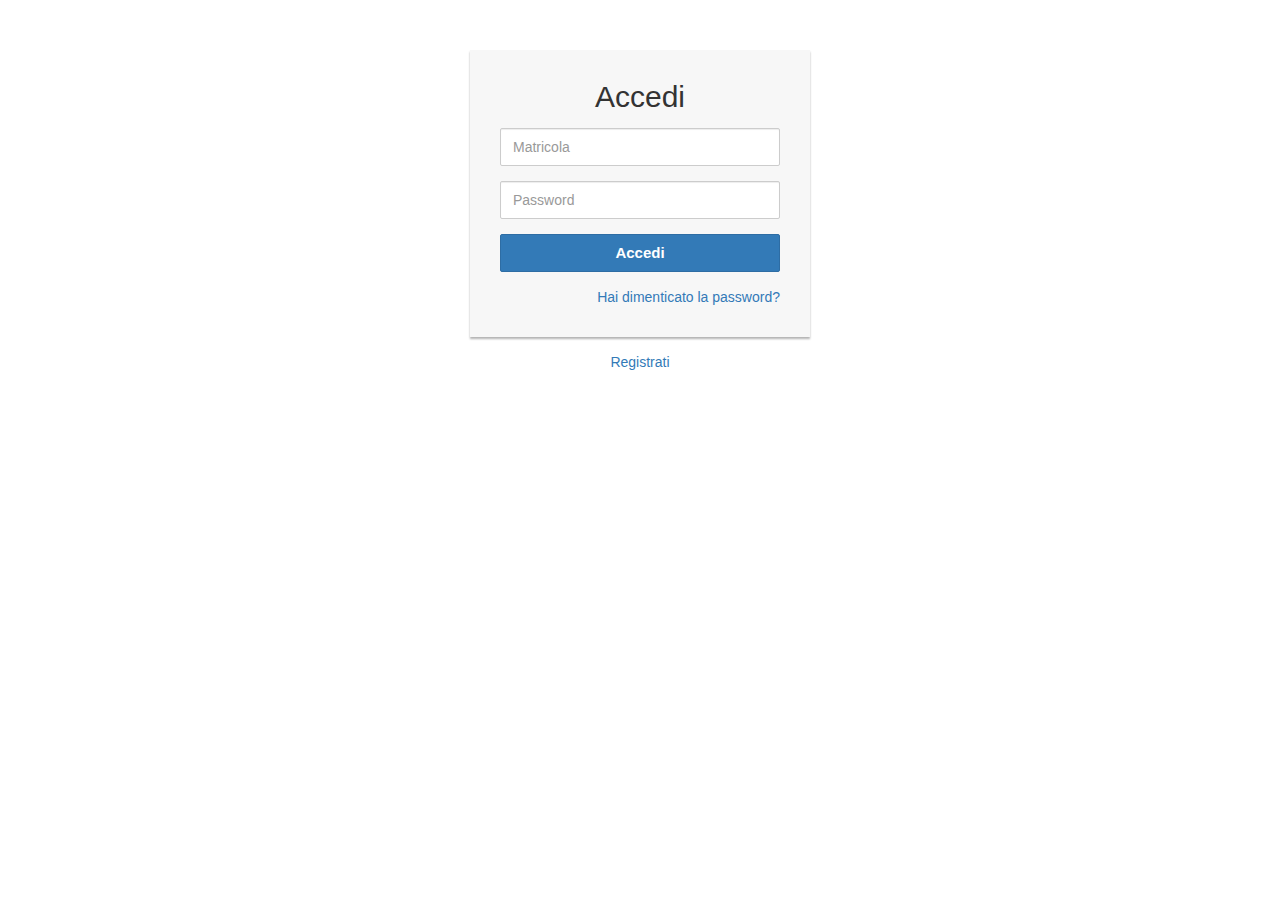
==== campusbar/WebContent/login.html @ ebc914fa "c" ====
<!DOCTYPE html>
<html lang="en">
<head>
<meta charset="utf-8">

<title>Login </title>
<link rel="stylesheet" href="https://maxcdn.bootstrapcdn.com/bootstrap/3.3.7/css/bootstrap.min.css">


<style type="text/css">

.login-form {
    width: 340px;
    margin: 50px auto;
}
.login-form form {
    margin-bottom: 15px;
    background: #f7f7f7;
    box-shadow: 0px 2px 2px rgba(0, 0, 0, 0.3);
    padding: 30px;
}
.login-form h2 {
    margin: 0 0 15px;
}
.form-control, .btn {
    min-height: 38px;
    border-radius: 2px;
}
.btn {        
    font-size: 15px;
    font-weight: bold;
}

 </style>
</head>
<body>
<div class="login-form">
    <form action="/Login" method="POST">
        <h2 class="text-center">Accedi</h2>       
        <div class="form-group">
            <input type="text" class="form-control" name="matricola" placeholder="Matricola" required="required">
        </div>
        <div class="form-group">
            <input type="password" class="form-control" name="password" placeholder="Password" required="required">
        </div>
        <div class="form-group">
            <button type="submit" class="btn btn-primary btn-block">Accedi</button>
        </div>
        <div class="clearfix">
            
            <a href="#" class="pull-right">Hai dimenticato la password?</a>
        </div>        
    </form>
    <p class="text-center"><a href="#">Registrati</a></p>
</div>
</body>
</html>
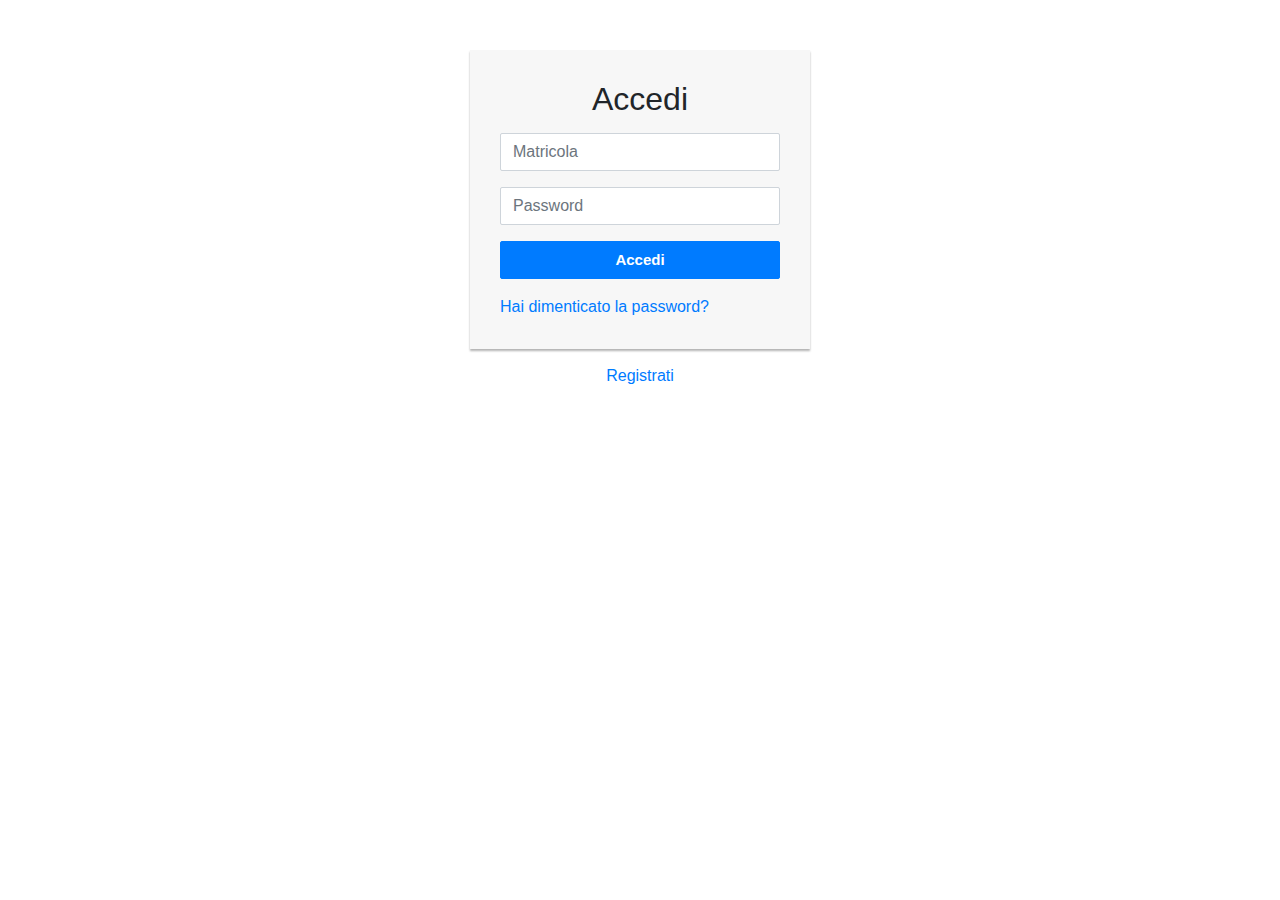
==== commit 1763e59e: "gestione del bar quasi completata,manca l'upload dell'immagine" ====
--- a/campusbar/WebContent/login.html
+++ b/campusbar/WebContent/login.html
@@ -3,9 +3,14 @@
 <html lang="en">
 <head>
 <meta charset="utf-8">
+<meta name="viewport" content="width=device-width, user-scalable=no, initial-scale=1.0">
+
+ 
+   
 
 <title>Login </title>
-<link rel="stylesheet" href="https://maxcdn.bootstrapcdn.com/bootstrap/3.3.7/css/bootstrap.min.css">
+	<link rel="stylesheet" href="css/bootstrap.min.css">
+<link rel="shortcut icon" href="images/favicon.ico" />
 
 
 <style type="text/css">
@@ -36,7 +41,7 @@
 </head>
 <body>
 <div class="login-form">
-    <form action="/Login" method="POST">
+    <form action="Login" method="POST">
         <h2 class="text-center">Accedi</h2>       
         <div class="form-group">
             <input type="text" class="form-control" name="matricola" placeholder="Matricola" required="required">
@@ -49,10 +54,10 @@
         </div>
         <div class="clearfix">
             
-            <a href="#" class="pull-right">Hai dimenticato la password?</a>
+            <a href="mail.html" class="pull-right">Hai dimenticato la password?</a>
         </div>        
     </form>
-    <p class="text-center"><a href="#">Registrati</a></p>
+    <p class="text-center"><a href="registrazione.html">Registrati</a></p>
 </div>
 </body>
 </html>                                		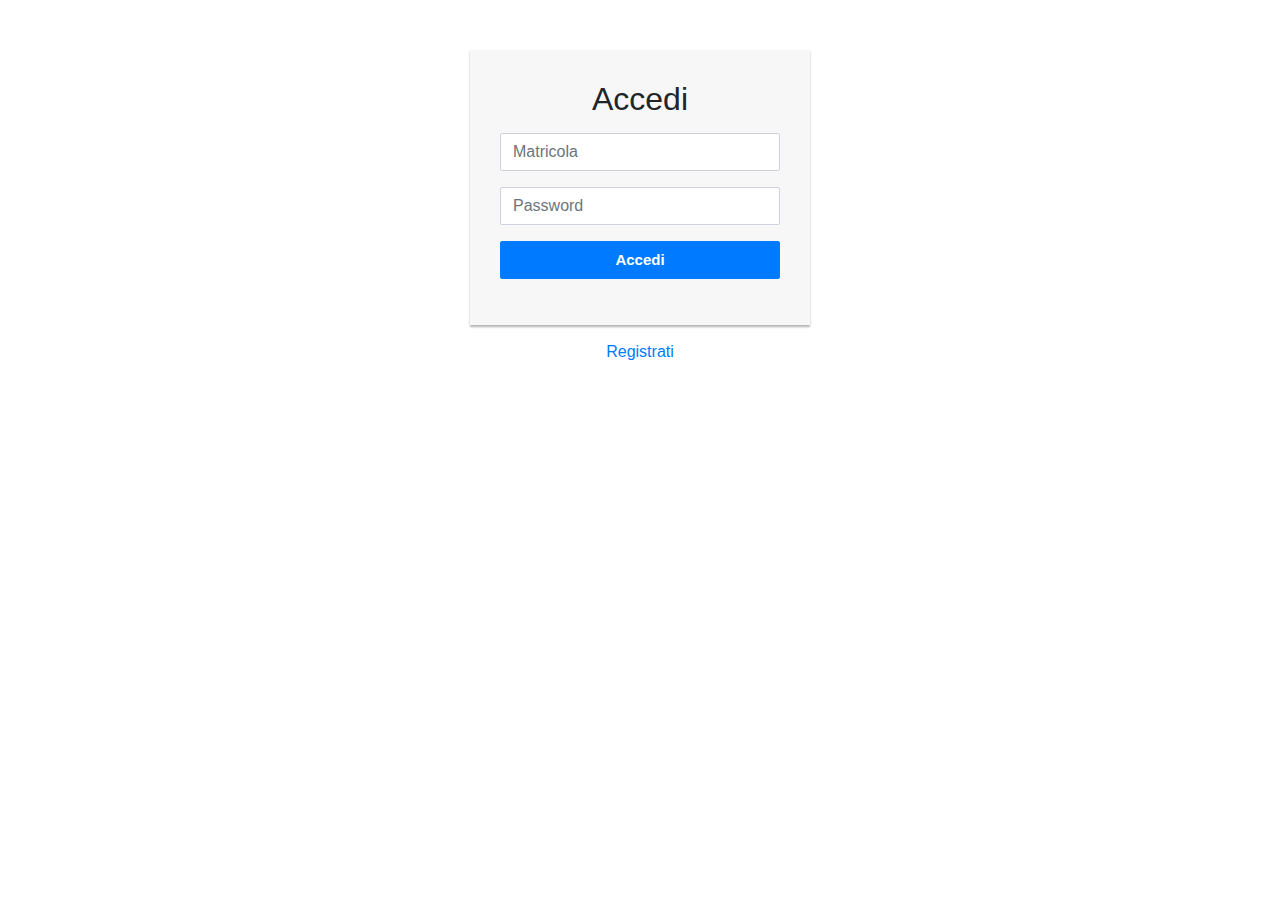
==== commit 7fab47bf: "spero tutto ok addio" ====
--- a/campusbar/WebContent/login.html
+++ b/campusbar/WebContent/login.html
@@ -52,10 +52,7 @@
         <div class="form-group">
             <button type="submit" class="btn btn-primary btn-block">Accedi</button>
         </div>
-        <div class="clearfix">
-            
-            <a href="mail.html" class="pull-right">Hai dimenticato la password?</a>
-        </div>        
+             
     </form>
     <p class="text-center"><a href="registrazione.html">Registrati</a></p>
 </div>
